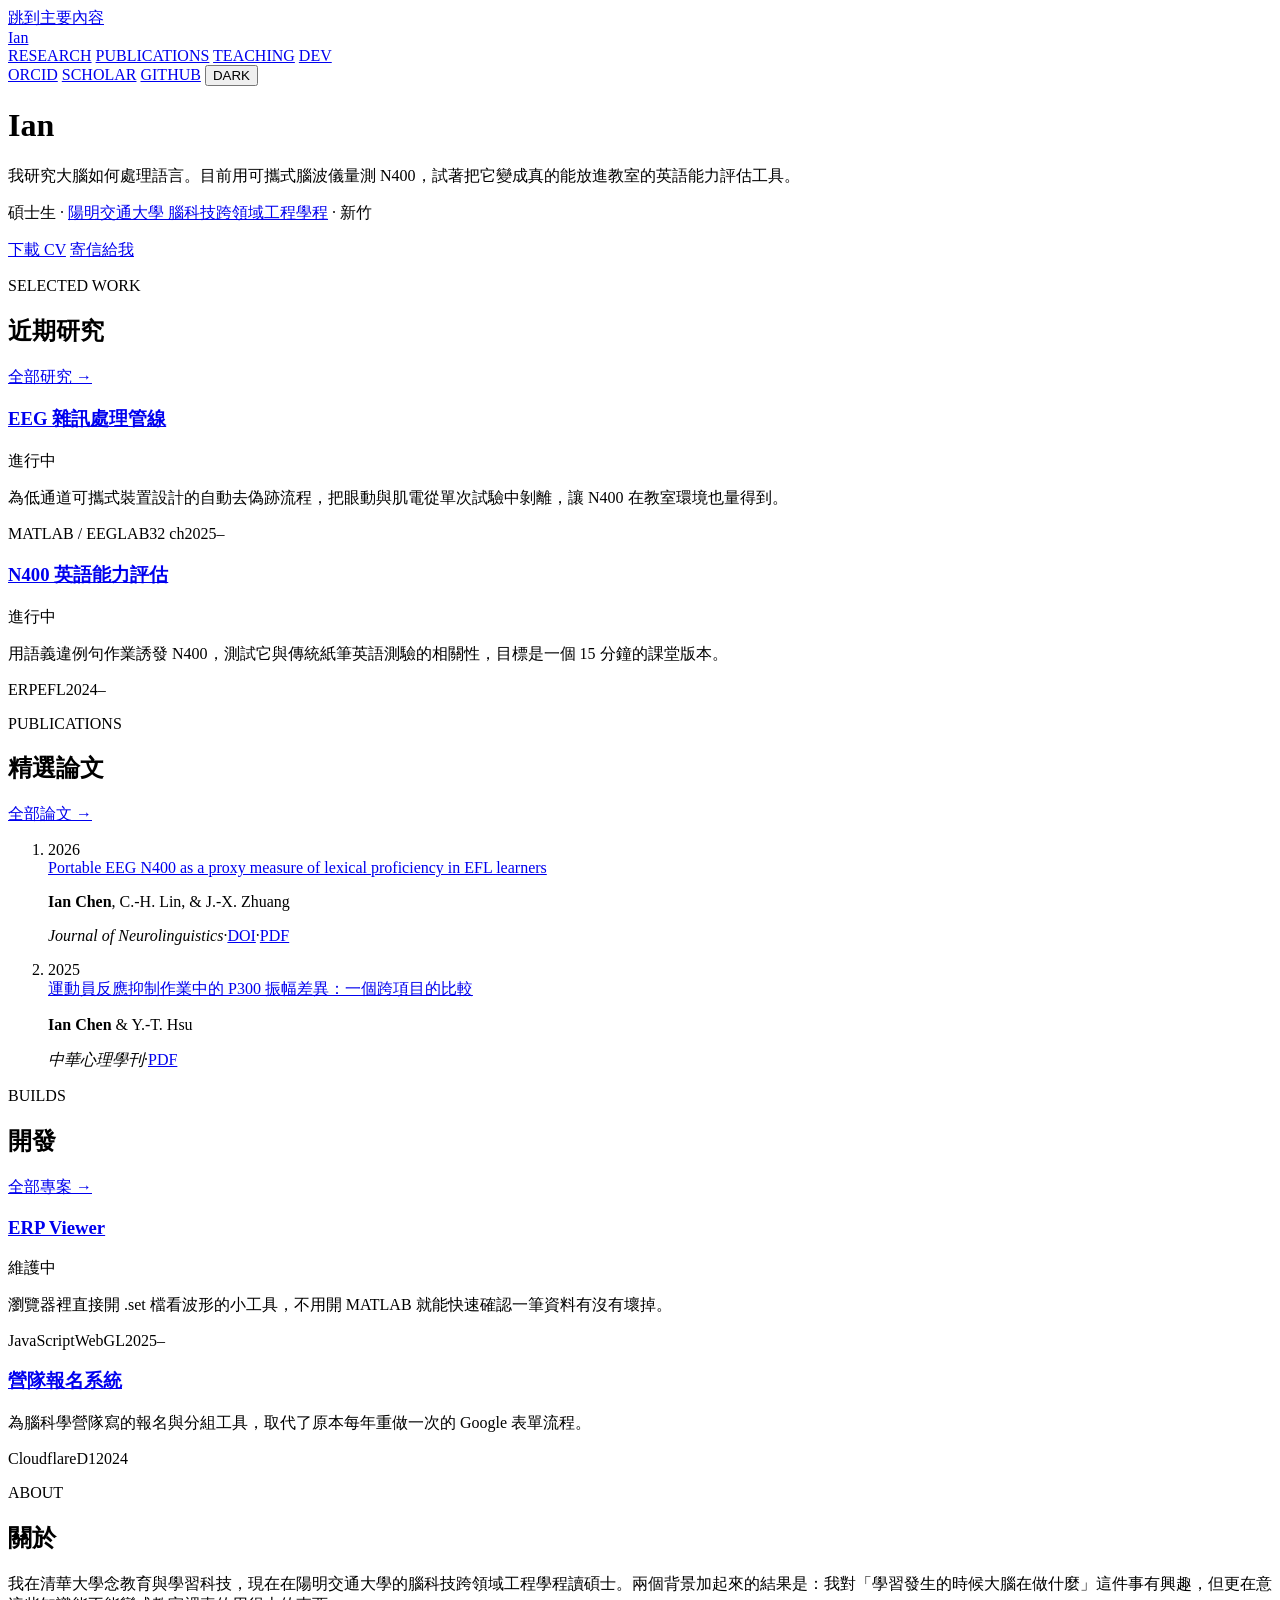
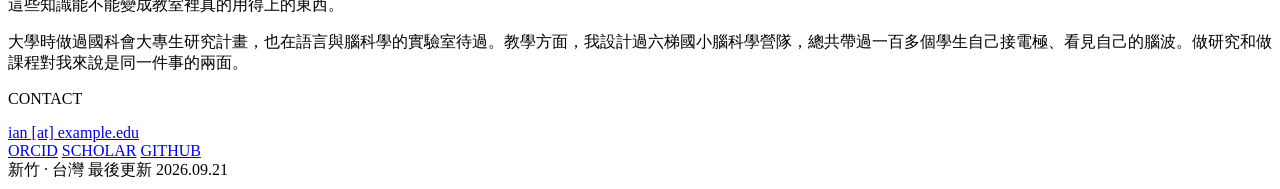
==== public/index.html @ cc83b5e9 "Add files via upload" ====
<!DOCTYPE html>
<html lang="zh-Hant-TW" class="no-js">
<head>
  <meta charset="utf-8">
  <meta name="viewport" content="width=device-width, initial-scale=1">
  <title>Ian — 認知神經科學與教育科技</title>
  <meta name="description" content="我研究大腦如何處理語言。可攜式腦波儀、N400、以及能真的放進教室的英語能力評估工具。">
  <link rel="canonical" href="https://hungyi-tw.net/">
  <meta property="og:type" content="website">
  <meta property="og:title" content="Ian — 認知神經科學與教育科技">
  <meta property="og:description" content="我研究大腦如何處理語言。可攜式腦波儀、N400、以及能真的放進教室的英語能力評估工具。">
  <meta property="og:url" content="https://hungyi-tw.net/">
  <meta property="og:locale" content="zh_TW">
  <meta name="theme-color" content="#faf8f4" media="(prefers-color-scheme: light)">
  <meta name="theme-color" content="#151412" media="(prefers-color-scheme: dark)">
  <link rel="icon" href="/favicon.svg" type="image/svg+xml">
  <link rel="preconnect" href="https://fonts.googleapis.com">
  <link rel="preconnect" href="https://fonts.gstatic.com" crossorigin>
  <link rel="stylesheet" href="https://fonts.googleapis.com/css2?family=Newsreader:opsz,wght@6..72,400;6..72,500&amp;family=Noto+Serif+TC:wght@400;500&amp;family=IBM+Plex+Sans:wght@400;500;600&amp;family=IBM+Plex+Sans+TC:wght@400;500;600&amp;family=IBM+Plex+Mono:wght@400&amp;display=swap">
  <link rel="stylesheet" href="/assets/css/tokens.css">
  <link rel="stylesheet" href="/assets/css/site.css">
  <script>
    /* 在畫面繪製前套用主題，避免切換時閃一下白底 */
    (function () {
      var r = document.documentElement;
      r.classList.remove('no-js');
      try { var t = localStorage.getItem('theme'); if (t === 'light' || t === 'dark') r.setAttribute('data-theme', t); } catch (e) {}
      /* 保險：site.js 若載入失敗，2 秒後仍把所有內容顯示出來 */
      setTimeout(function () { r.classList.add('reveal-fallback'); }, 2000);
    })();
  </script>
</head>
<body>
  <a class="skip-link body-sm" href="#main">跳到主要內容</a>
  <header class="site-header">
    <div class="wrap wrap--wide">
      <div class="site-header__bar">
        <a class="site-header__mark" href="/">Ian</a>
        <nav class="site-nav label" aria-label="主要導覽">
        <a href="/research/">RESEARCH</a>
        <a href="/publications/">PUBLICATIONS</a>
        <a href="/teaching/">TEACHING</a>
        <a href="/dev/">DEV</a>
        </nav>
        <div class="site-header__aside label">
        <a href="https://orcid.org/0000-0000-0000-0000" rel="me noopener" target="_blank">ORCID</a>
        <a href="https://scholar.google.com/" rel="me noopener" target="_blank">SCHOLAR</a>
        <a href="https://github.com/" rel="me noopener" target="_blank">GITHUB</a>
          <button class="theme-toggle" type="button" data-theme-toggle>DARK</button>
        </div>
      </div>
    </div>
  </header>

  <main id="main">
      <!-- TODO: 把 Hero 的姓名換成你希望對外顯示的名字（中文全名或 Ian） -->
    <div class="wrap wrap--wide hero">
      <h1 class="hero__name display-xl">Ian</h1>
      <p class="hero__lead lead">我研究大腦如何處理語言。目前用可攜式腦波儀量測 N400，試著把它變成真的能放進教室的英語能力評估工具。</p>
      <p class="hero__meta caption">
        <span class="hero__dot" aria-hidden="true"></span>
        <span>碩士生 · <a href="https://www.nycu.edu.tw/" target="_blank" rel="noopener">陽明交通大學 腦科技跨領域工程學程</a> · 新竹</span>
      </p>
      <p class="hero__actions">
        <a class="btn btn--primary" href="/cv.pdf">下載 CV</a>
        <a class="btn btn--secondary" href="mailto:ian@example.edu">寄信給我</a>
      </p>
    </div>

    <section class="section wrap wrap--wide reveal">
      <p class="section__kicker label">SELECTED WORK</p>
      <div class="section__row">
        <h2 class="section__title h1">近期研究</h2>
        <a class="section__more body-sm" href="/research/">全部研究 →</a>
      </div>
      <div class="section__body">
        <div class="card-grid">
        <article class="card">
          <div class="card__top">
            <h3 class="card__title h2"><a href="/research/">EEG 雜訊處理管線</a></h3>
            <span class="tag tag--accent">進行中</span>
          </div>
          <p class="card__desc body-sm">為低通道可攜式裝置設計的自動去偽跡流程，把眼動與肌電從單次試驗中剝離，讓 N400 在教室環境也量得到。</p>
          <p class="card__stats mono-sm"><span>MATLAB / EEGLAB</span><span>32 ch</span><span>2025–</span></p>
        </article>
        <article class="card">
          <div class="card__top">
            <h3 class="card__title h2"><a href="/research/">N400 英語能力評估</a></h3>
            <span class="tag tag--accent">進行中</span>
          </div>
          <p class="card__desc body-sm">用語義違例句作業誘發 N400，測試它與傳統紙筆英語測驗的相關性，目標是一個 15 分鐘的課堂版本。</p>
          <p class="card__stats mono-sm"><span>ERP</span><span>EFL</span><span>2024–</span></p>
        </article>
        </div>
      </div>
    </section>
    <section class="section wrap wrap--wide reveal">
      <p class="section__kicker label">PUBLICATIONS</p>
      <div class="section__row">
        <h2 class="section__title h1">精選論文</h2>
        <a class="section__more body-sm" href="/publications/">全部論文 →</a>
      </div>
      <div class="section__body">
      <!-- TODO: 以下三筆為佔位資料，請換成真實的題目、作者列、期刊與連結；沒有 DOI 就把該連結整個拿掉 -->
        <ol class="pub-list">
          <li class="pub-list__item">
            <span class="pub-list__year mono-sm">2026</span>
            <div>
              <a class="pub-list__title h3" href="#">Portable EEG N400 as a proxy measure of lexical proficiency in EFL learners</a>
              <p class="pub-list__authors body-sm"><strong>Ian Chen</strong>, C.-H. Lin, &amp; J.-X. Zhuang</p>
              <p class="pub-list__venue caption"><em>Journal of Neurolinguistics</em><span>·</span><a href="#">DOI</a><span>·</span><a href="#">PDF</a></p>
            </div>
          </li>
          <li class="pub-list__item">
            <span class="pub-list__year mono-sm">2025</span>
            <div>
              <a class="pub-list__title h3" href="#">運動員反應抑制作業中的 P300 振幅差異：一個跨項目的比較</a>
              <p class="pub-list__authors body-sm"><strong>Ian Chen</strong> &amp; Y.-T. Hsu</p>
              <p class="pub-list__venue caption"><em>中華心理學刊</em><span>·</span><a href="#">PDF</a></p>
            </div>
          </li>
        </ol>
      </div>
    </section>
    <section class="section wrap wrap--wide reveal">
      <p class="section__kicker label">BUILDS</p>
      <div class="section__row">
        <h2 class="section__title h1">開發</h2>
        <a class="section__more body-sm" href="/dev/">全部專案 →</a>
      </div>
      <div class="section__body">
        <div class="card-grid">
        <article class="card">
          <div class="card__top">
            <h3 class="card__title h2"><a href="/dev/">ERP Viewer</a></h3>
            <span class="tag tag--accent">維護中</span>
          </div>
          <p class="card__desc body-sm">瀏覽器裡直接開 .set 檔看波形的小工具，不用開 MATLAB 就能快速確認一筆資料有沒有壞掉。</p>
          <p class="card__stats mono-sm"><span>JavaScript</span><span>WebGL</span><span>2025–</span></p>
        </article>
        <article class="card">
          <div class="card__top">
            <h3 class="card__title h2"><a href="/dev/">營隊報名系統</a></h3>
            
          </div>
          <p class="card__desc body-sm">為腦科學營隊寫的報名與分組工具，取代了原本每年重做一次的 Google 表單流程。</p>
          <p class="card__stats mono-sm"><span>Cloudflare</span><span>D1</span><span>2024</span></p>
        </article>
        </div>
      </div>
    </section>
    <section class="section wrap wrap--wide reveal">
      <p class="section__kicker label">ABOUT</p>
      <div class="section__row">
        <h2 class="section__title h1">關於</h2>
      </div>
      <div class="section__body">
      <!-- TODO: 這兩段請用你自己的話重寫，這是整個網站最需要「像你」的地方 -->
        <div class="prose body">
          <p>我在清華大學念教育與學習科技，現在在陽明交通大學的腦科技跨領域工程學程讀碩士。兩個背景加起來的結果是：我對「學習發生的時候大腦在做什麼」這件事有興趣，但更在意這些知識能不能變成教室裡真的用得上的東西。</p>
          <p>大學時做過國科會大專生研究計畫，也在語言與腦科學的實驗室待過。教學方面，我設計過六梯國小腦科學營隊，總共帶過一百多個學生自己接電極、看見自己的腦波。做研究和做課程對我來說是同一件事的兩面。</p>
        </div>
      </div>
    </section>
  </main>

  <footer class="site-footer">
    <div class="wrap wrap--wide site-footer__inner">
      <div class="site-footer__cols">
        <div>
          <p class="site-footer__label label">CONTACT</p>
          <a class="site-footer__mail" href="mailto:ian@example.edu">ian [at] example.edu</a>
        </div>
        <nav class="site-footer__links label" aria-label="外部連結">
          <a href="https://orcid.org/0000-0000-0000-0000" rel="me noopener" target="_blank">ORCID</a>
          <a href="https://scholar.google.com/" rel="me noopener" target="_blank">SCHOLAR</a>
          <a href="https://github.com/" rel="me noopener" target="_blank">GITHUB</a>
        </nav>
      </div>
      <div class="site-footer__bottom caption">
        <span>新竹 · 台灣</span>
        <span class="mono-sm">最後更新 2026.09.21</span>
      </div>
    </div>
  </footer>

  <script src="/assets/js/site.js" defer></script>
</body>
</html>
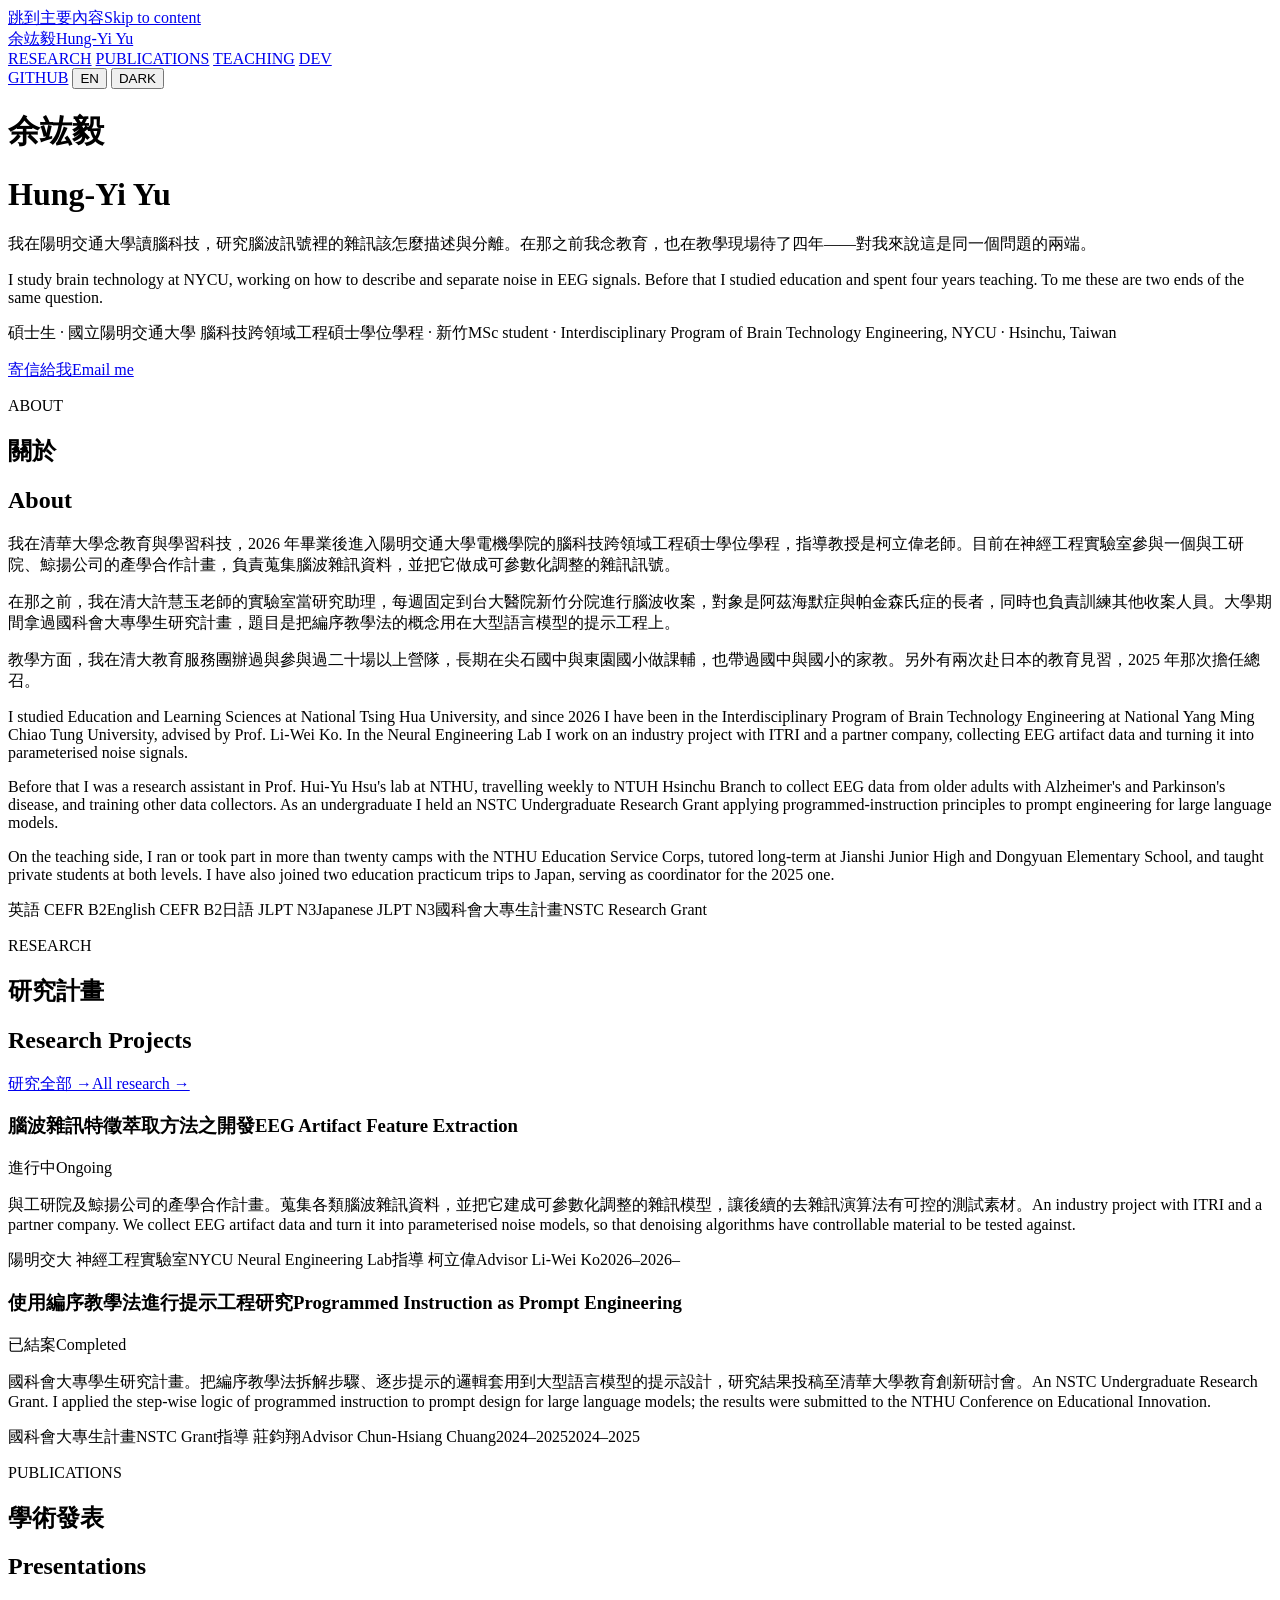
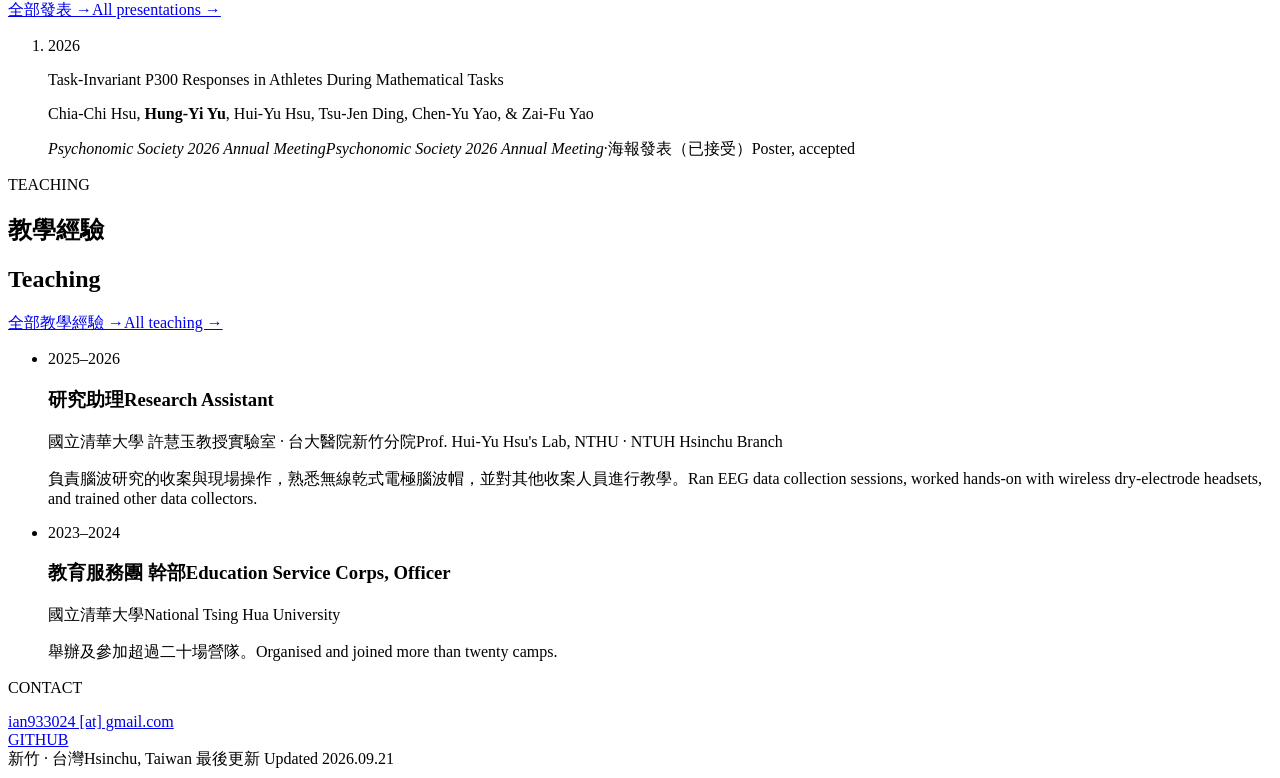
==== commit 4862bbc9: "以真實履歷資料重寫全站內容，並加入中英雙語切換 - 內容改用實際經歷：學歷、研究計畫、研討會發表、教學與海外見習 - 移除 ORCID 與 Google Scholar 連結，GitHub 改為 ia" ====
--- a/public/index.html
+++ b/public/index.html
@@ -1,16 +1,19 @@
 <!DOCTYPE html>
-<html lang="zh-Hant-TW" class="no-js">
+<html lang="zh-Hant-TW" data-lang="zh" class="no-js"
+      data-title-zh="余竑毅 — 腦科技與教育" data-title-en="Hung-Yi Yu — Brain Technology and Education"
+      data-desc-zh="陽明交通大學腦科技碩士生。腦波訊號的雜訊處理，以及四年的教育現場經驗。" data-desc-en="Master&#39;s student in brain technology at NYCU. EEG noise characterisation, and four years of hands-on teaching.">
 <head>
   <meta charset="utf-8">
   <meta name="viewport" content="width=device-width, initial-scale=1">
-  <title>Ian — 認知神經科學與教育科技</title>
-  <meta name="description" content="我研究大腦如何處理語言。可攜式腦波儀、N400、以及能真的放進教室的英語能力評估工具。">
+  <title>余竑毅 — 腦科技與教育</title>
+  <meta name="description" content="陽明交通大學腦科技碩士生。腦波訊號的雜訊處理，以及四年的教育現場經驗。">
   <link rel="canonical" href="https://hungyi-tw.net/">
   <meta property="og:type" content="website">
-  <meta property="og:title" content="Ian — 認知神經科學與教育科技">
-  <meta property="og:description" content="我研究大腦如何處理語言。可攜式腦波儀、N400、以及能真的放進教室的英語能力評估工具。">
+  <meta property="og:title" content="余竑毅 — 腦科技與教育">
+  <meta property="og:description" content="陽明交通大學腦科技碩士生。腦波訊號的雜訊處理，以及四年的教育現場經驗。">
   <meta property="og:url" content="https://hungyi-tw.net/">
   <meta property="og:locale" content="zh_TW">
+  <meta property="og:locale:alternate" content="en_US">
   <meta name="theme-color" content="#faf8f4" media="(prefers-color-scheme: light)">
   <meta name="theme-color" content="#151412" media="(prefers-color-scheme: dark)">
   <link rel="icon" href="/favicon.svg" type="image/svg+xml">
@@ -20,32 +23,37 @@
   <link rel="stylesheet" href="/assets/css/tokens.css">
   <link rel="stylesheet" href="/assets/css/site.css">
   <script>
-    /* 在畫面繪製前套用主題，避免切換時閃一下白底 */
+    /* 在畫面繪製前套用語言與主題，避免切換時閃一下 */
     (function () {
       var r = document.documentElement;
       r.classList.remove('no-js');
-      try { var t = localStorage.getItem('theme'); if (t === 'light' || t === 'dark') r.setAttribute('data-theme', t); } catch (e) {}
-      /* 保險：site.js 若載入失敗，2 秒後仍把所有內容顯示出來 */
+      try {
+        var l = localStorage.getItem('lang');
+        if (l !== 'zh' && l !== 'en') l = /^zh/i.test(navigator.language || '') ? 'zh' : 'en';
+        r.setAttribute('data-lang', l);
+        r.setAttribute('lang', l === 'en' ? 'en' : 'zh-Hant-TW');
+        var t = localStorage.getItem('theme');
+        if (t === 'light' || t === 'dark') r.setAttribute('data-theme', t);
+      } catch (e) {}
       setTimeout(function () { r.classList.add('reveal-fallback'); }, 2000);
     })();
   </script>
 </head>
 <body>
-  <a class="skip-link body-sm" href="#main">跳到主要內容</a>
+  <a class="skip-link body-sm" href="#main"><span class="i18n-zh">跳到主要內容</span><span class="i18n-en">Skip to content</span></a>
   <header class="site-header">
     <div class="wrap wrap--wide">
       <div class="site-header__bar">
-        <a class="site-header__mark" href="/">Ian</a>
-        <nav class="site-nav label" aria-label="主要導覽">
-        <a href="/research/">RESEARCH</a>
-        <a href="/publications/">PUBLICATIONS</a>
-        <a href="/teaching/">TEACHING</a>
-        <a href="/dev/">DEV</a>
+        <a class="site-header__mark" href="/"><span class="i18n-zh">余竑毅</span><span class="i18n-en">Hung-Yi Yu</span></a>
+        <nav class="site-nav label" aria-label="Main">
+          <a href="/research/">RESEARCH</a>
+          <a href="/publications/">PUBLICATIONS</a>
+          <a href="/teaching/">TEACHING</a>
+          <a href="/dev/">DEV</a>
         </nav>
         <div class="site-header__aside label">
-        <a href="https://orcid.org/0000-0000-0000-0000" rel="me noopener" target="_blank">ORCID</a>
-        <a href="https://scholar.google.com/" rel="me noopener" target="_blank">SCHOLAR</a>
-        <a href="https://github.com/" rel="me noopener" target="_blank">GITHUB</a>
+          <a href="https://github.com/ian933024" rel="me noopener" target="_blank">GITHUB</a>
+          <button class="lang-toggle" type="button" data-lang-toggle data-lang-label="en">EN</button>
           <button class="theme-toggle" type="button" data-theme-toggle>DARK</button>
         </div>
       </div>
@@ -53,43 +61,54 @@
   </header>
 
   <main id="main">
-      <!-- TODO: 把 Hero 的姓名換成你希望對外顯示的名字（中文全名或 Ian） -->
     <div class="wrap wrap--wide hero">
-      <h1 class="hero__name display-xl">Ian</h1>
-      <p class="hero__lead lead">我研究大腦如何處理語言。目前用可攜式腦波儀量測 N400，試著把它變成真的能放進教室的英語能力評估工具。</p>
+      <h1 class="hero__name display-xl i18n-zh">余竑毅</h1><h1 class="hero__name display-xl i18n-en">Hung-Yi Yu</h1>
+      <p class="hero__lead lead i18n-zh">我在陽明交通大學讀腦科技，研究腦波訊號裡的雜訊該怎麼描述與分離。在那之前我念教育，也在教學現場待了四年——對我來說這是同一個問題的兩端。</p><p class="hero__lead lead i18n-en">I study brain technology at NYCU, working on how to describe and separate noise in EEG signals. Before that I studied education and spent four years teaching. To me these are two ends of the same question.</p>
       <p class="hero__meta caption">
         <span class="hero__dot" aria-hidden="true"></span>
-        <span>碩士生 · <a href="https://www.nycu.edu.tw/" target="_blank" rel="noopener">陽明交通大學 腦科技跨領域工程學程</a> · 新竹</span>
+        <span><span class="i18n-zh">碩士生 · 國立陽明交通大學 腦科技跨領域工程碩士學位學程 · 新竹</span><span class="i18n-en">MSc student · Interdisciplinary Program of Brain Technology Engineering, NYCU · Hsinchu, Taiwan</span></span>
       </p>
       <p class="hero__actions">
-        <a class="btn btn--primary" href="/cv.pdf">下載 CV</a>
-        <a class="btn btn--secondary" href="mailto:ian@example.edu">寄信給我</a>
+        <a class="btn btn--primary" href="mailto:ian933024@gmail.com"><span class="i18n-zh">寄信給我</span><span class="i18n-en">Email me</span></a>
       </p>
     </div>
 
     <section class="section wrap wrap--wide reveal">
-      <p class="section__kicker label">SELECTED WORK</p>
+      <p class="section__kicker label">ABOUT</p>
       <div class="section__row">
-        <h2 class="section__title h1">近期研究</h2>
-        <a class="section__more body-sm" href="/research/">全部研究 →</a>
+        <h2 class="section__title h1 i18n-zh">關於</h2><h2 class="section__title h1 i18n-en">About</h2>
+      </div>
+      <div class="section__body">
+        <div class="prose body i18n-zh"><p>我在清華大學念教育與學習科技，2026 年畢業後進入陽明交通大學電機學院的腦科技跨領域工程碩士學位學程，指導教授是柯立偉老師。目前在神經工程實驗室參與一個與工研院、鯨揚公司的產學合作計畫，負責蒐集腦波雜訊資料，並把它做成可參數化調整的雜訊訊號。</p><p>在那之前，我在清大許慧玉老師的實驗室當研究助理，每週固定到台大醫院新竹分院進行腦波收案，對象是阿茲海默症與帕金森氏症的長者，同時也負責訓練其他收案人員。大學期間拿過國科會大專學生研究計畫，題目是把編序教學法的概念用在大型語言模型的提示工程上。</p><p>教學方面，我在清大教育服務團辦過與參與過二十場以上營隊，長期在尖石國中與東園國小做課輔，也帶過國中與國小的家教。另外有兩次赴日本的教育見習，2025 年那次擔任總召。</p></div>
+        <div class="prose body i18n-en"><p>I studied Education and Learning Sciences at National Tsing Hua University, and since 2026 I have been in the Interdisciplinary Program of Brain Technology Engineering at National Yang Ming Chiao Tung University, advised by Prof. Li-Wei Ko. In the Neural Engineering Lab I work on an industry project with ITRI and a partner company, collecting EEG artifact data and turning it into parameterised noise signals.</p><p>Before that I was a research assistant in Prof. Hui-Yu Hsu&#39;s lab at NTHU, travelling weekly to NTUH Hsinchu Branch to collect EEG data from older adults with Alzheimer&#39;s and Parkinson&#39;s disease, and training other data collectors. As an undergraduate I held an NSTC Undergraduate Research Grant applying programmed-instruction principles to prompt engineering for large language models.</p><p>On the teaching side, I ran or took part in more than twenty camps with the NTHU Education Service Corps, tutored long-term at Jianshi Junior High and Dongyuan Elementary School, and taught private students at both levels. I have also joined two education practicum trips to Japan, serving as coordinator for the 2025 one.</p></div>
+        <p class="tag-row" style="margin-top: var(--space-6)">
+          <span class="tag"><span class="i18n-zh">英語 CEFR B2</span><span class="i18n-en">English CEFR B2</span></span><span class="tag"><span class="i18n-zh">日語 JLPT N3</span><span class="i18n-en">Japanese JLPT N3</span></span><span class="tag tag--highlight"><span class="i18n-zh">國科會大專生計畫</span><span class="i18n-en">NSTC Research Grant</span></span>
+        </p>
+      </div>
+    </section>
+    <section class="section wrap wrap--wide reveal">
+      <p class="section__kicker label">RESEARCH</p>
+      <div class="section__row">
+        <h2 class="section__title h1 i18n-zh">研究計畫</h2><h2 class="section__title h1 i18n-en">Research Projects</h2>
+        <a class="section__more body-sm" href="/research/"><span class="i18n-zh">研究全部 →</span><span class="i18n-en">All research →</span></a>
       </div>
       <div class="section__body">
         <div class="card-grid">
         <article class="card">
           <div class="card__top">
-            <h3 class="card__title h2"><a href="/research/">EEG 雜訊處理管線</a></h3>
-            <span class="tag tag--accent">進行中</span>
+            <h3 class="card__title h2"><span><span class="i18n-zh">腦波雜訊特徵萃取方法之開發</span><span class="i18n-en">EEG Artifact Feature Extraction</span></span></h3>
+            <span class="tag tag--accent"><span class="i18n-zh">進行中</span><span class="i18n-en">Ongoing</span></span>
           </div>
-          <p class="card__desc body-sm">為低通道可攜式裝置設計的自動去偽跡流程，把眼動與肌電從單次試驗中剝離，讓 N400 在教室環境也量得到。</p>
-          <p class="card__stats mono-sm"><span>MATLAB / EEGLAB</span><span>32 ch</span><span>2025–</span></p>
+          <p class="card__desc body-sm"><span class="i18n-zh">與工研院及鯨揚公司的產學合作計畫。蒐集各類腦波雜訊資料，並把它建成可參數化調整的雜訊模型，讓後續的去雜訊演算法有可控的測試素材。</span><span class="i18n-en">An industry project with ITRI and a partner company. We collect EEG artifact data and turn it into parameterised noise models, so that denoising algorithms have controllable material to be tested against.</span></p>
+          <p class="card__stats mono-sm"><span><span class="i18n-zh">陽明交大 神經工程實驗室</span><span class="i18n-en">NYCU Neural Engineering Lab</span></span><span><span class="i18n-zh">指導 柯立偉</span><span class="i18n-en">Advisor Li-Wei Ko</span></span><span><span class="i18n-zh">2026–</span><span class="i18n-en">2026–</span></span></p>
         </article>
         <article class="card">
           <div class="card__top">
-            <h3 class="card__title h2"><a href="/research/">N400 英語能力評估</a></h3>
-            <span class="tag tag--accent">進行中</span>
+            <h3 class="card__title h2"><span><span class="i18n-zh">使用編序教學法進行提示工程研究</span><span class="i18n-en">Programmed Instruction as Prompt Engineering</span></span></h3>
+            <span class="tag tag--accent"><span class="i18n-zh">已結案</span><span class="i18n-en">Completed</span></span>
           </div>
-          <p class="card__desc body-sm">用語義違例句作業誘發 N400，測試它與傳統紙筆英語測驗的相關性，目標是一個 15 分鐘的課堂版本。</p>
-          <p class="card__stats mono-sm"><span>ERP</span><span>EFL</span><span>2024–</span></p>
+          <p class="card__desc body-sm"><span class="i18n-zh">國科會大專學生研究計畫。把編序教學法拆解步驟、逐步提示的邏輯套用到大型語言模型的提示設計，研究結果投稿至清華大學教育創新研討會。</span><span class="i18n-en">An NSTC Undergraduate Research Grant. I applied the step-wise logic of programmed instruction to prompt design for large language models; the results were submitted to the NTHU Conference on Educational Innovation.</span></p>
+          <p class="card__stats mono-sm"><span><span class="i18n-zh">國科會大專生計畫</span><span class="i18n-en">NSTC Grant</span></span><span><span class="i18n-zh">指導 莊鈞翔</span><span class="i18n-en">Advisor Chun-Hsiang Chuang</span></span><span><span class="i18n-zh">2024–2025</span><span class="i18n-en">2024–2025</span></span></p>
         </article>
         </div>
       </div>
@@ -97,69 +116,47 @@
     <section class="section wrap wrap--wide reveal">
       <p class="section__kicker label">PUBLICATIONS</p>
       <div class="section__row">
-        <h2 class="section__title h1">精選論文</h2>
-        <a class="section__more body-sm" href="/publications/">全部論文 →</a>
+        <h2 class="section__title h1 i18n-zh">學術發表</h2><h2 class="section__title h1 i18n-en">Presentations</h2>
+        <a class="section__more body-sm" href="/publications/"><span class="i18n-zh">全部發表 →</span><span class="i18n-en">All presentations →</span></a>
       </div>
       <div class="section__body">
-      <!-- TODO: 以下三筆為佔位資料，請換成真實的題目、作者列、期刊與連結；沒有 DOI 就把該連結整個拿掉 -->
         <ol class="pub-list">
           <li class="pub-list__item">
             <span class="pub-list__year mono-sm">2026</span>
             <div>
-              <a class="pub-list__title h3" href="#">Portable EEG N400 as a proxy measure of lexical proficiency in EFL learners</a>
-              <p class="pub-list__authors body-sm"><strong>Ian Chen</strong>, C.-H. Lin, &amp; J.-X. Zhuang</p>
-              <p class="pub-list__venue caption"><em>Journal of Neurolinguistics</em><span>·</span><a href="#">DOI</a><span>·</span><a href="#">PDF</a></p>
-            </div>
-          </li>
-          <li class="pub-list__item">
-            <span class="pub-list__year mono-sm">2025</span>
-            <div>
-              <a class="pub-list__title h3" href="#">運動員反應抑制作業中的 P300 振幅差異：一個跨項目的比較</a>
-              <p class="pub-list__authors body-sm"><strong>Ian Chen</strong> &amp; Y.-T. Hsu</p>
-              <p class="pub-list__venue caption"><em>中華心理學刊</em><span>·</span><a href="#">PDF</a></p>
+              <p class="pub-list__title h3">Task-Invariant P300 Responses in Athletes During Mathematical Tasks</p>
+              <p class="pub-list__authors body-sm">Chia-Chi Hsu, <strong>Hung-Yi Yu</strong>, Hui-Yu Hsu, Tsu-Jen Ding, Chen-Yu Yao, &amp; Zai-Fu Yao</p>
+              <p class="pub-list__venue caption"><em><span class="i18n-zh">Psychonomic Society 2026 Annual Meeting</span><span class="i18n-en">Psychonomic Society 2026 Annual Meeting</span></em><span>·</span><span><span class="i18n-zh">海報發表（已接受）</span><span class="i18n-en">Poster, accepted</span></span></p>
             </div>
           </li>
         </ol>
       </div>
     </section>
     <section class="section wrap wrap--wide reveal">
-      <p class="section__kicker label">BUILDS</p>
+      <p class="section__kicker label">TEACHING</p>
       <div class="section__row">
-        <h2 class="section__title h1">開發</h2>
-        <a class="section__more body-sm" href="/dev/">全部專案 →</a>
+        <h2 class="section__title h1 i18n-zh">教學經驗</h2><h2 class="section__title h1 i18n-en">Teaching</h2>
+        <a class="section__more body-sm" href="/teaching/"><span class="i18n-zh">全部教學經驗 →</span><span class="i18n-en">All teaching →</span></a>
       </div>
       <div class="section__body">
-        <div class="card-grid">
-        <article class="card">
-          <div class="card__top">
-            <h3 class="card__title h2"><a href="/dev/">ERP Viewer</a></h3>
-            <span class="tag tag--accent">維護中</span>
-          </div>
-          <p class="card__desc body-sm">瀏覽器裡直接開 .set 檔看波形的小工具，不用開 MATLAB 就能快速確認一筆資料有沒有壞掉。</p>
-          <p class="card__stats mono-sm"><span>JavaScript</span><span>WebGL</span><span>2025–</span></p>
-        </article>
-        <article class="card">
-          <div class="card__top">
-            <h3 class="card__title h2"><a href="/dev/">營隊報名系統</a></h3>
-            
-          </div>
-          <p class="card__desc body-sm">為腦科學營隊寫的報名與分組工具，取代了原本每年重做一次的 Google 表單流程。</p>
-          <p class="card__stats mono-sm"><span>Cloudflare</span><span>D1</span><span>2024</span></p>
-        </article>
-        </div>
-      </div>
-    </section>
-    <section class="section wrap wrap--wide reveal">
-      <p class="section__kicker label">ABOUT</p>
-      <div class="section__row">
-        <h2 class="section__title h1">關於</h2>
-      </div>
-      <div class="section__body">
-      <!-- TODO: 這兩段請用你自己的話重寫，這是整個網站最需要「像你」的地方 -->
-        <div class="prose body">
-          <p>我在清華大學念教育與學習科技，現在在陽明交通大學的腦科技跨領域工程學程讀碩士。兩個背景加起來的結果是：我對「學習發生的時候大腦在做什麼」這件事有興趣，但更在意這些知識能不能變成教室裡真的用得上的東西。</p>
-          <p>大學時做過國科會大專生研究計畫，也在語言與腦科學的實驗室待過。教學方面，我設計過六梯國小腦科學營隊，總共帶過一百多個學生自己接電極、看見自己的腦波。做研究和做課程對我來說是同一件事的兩面。</p>
-        </div>
+        <ul class="entry-list">
+          <li class="entry-list__item">
+            <span class="entry-list__when mono-sm">2025–2026</span>
+            <div>
+              <h3 class="entry-list__title h3"><span class="i18n-zh">研究助理</span><span class="i18n-en">Research Assistant</span></h3>
+              <p class="entry-list__where caption"><span class="i18n-zh">國立清華大學 許慧玉教授實驗室 · 台大醫院新竹分院</span><span class="i18n-en">Prof. Hui-Yu Hsu&#39;s Lab, NTHU · NTUH Hsinchu Branch</span></p>
+              <p class="entry-list__desc body-sm"><span class="i18n-zh">負責腦波研究的收案與現場操作，熟悉無線乾式電極腦波帽，並對其他收案人員進行教學。</span><span class="i18n-en">Ran EEG data collection sessions, worked hands-on with wireless dry-electrode headsets, and trained other data collectors.</span></p>
+            </div>
+          </li>
+          <li class="entry-list__item">
+            <span class="entry-list__when mono-sm">2023–2024</span>
+            <div>
+              <h3 class="entry-list__title h3"><span class="i18n-zh">教育服務團 幹部</span><span class="i18n-en">Education Service Corps, Officer</span></h3>
+              <p class="entry-list__where caption"><span class="i18n-zh">國立清華大學</span><span class="i18n-en">National Tsing Hua University</span></p>
+              <p class="entry-list__desc body-sm"><span class="i18n-zh">舉辦及參加超過二十場營隊。</span><span class="i18n-en">Organised and joined more than twenty camps.</span></p>
+            </div>
+          </li>
+        </ul>
       </div>
     </section>
   </main>
@@ -169,17 +166,15 @@
       <div class="site-footer__cols">
         <div>
           <p class="site-footer__label label">CONTACT</p>
-          <a class="site-footer__mail" href="mailto:ian@example.edu">ian [at] example.edu</a>
+          <a class="site-footer__mail" href="mailto:ian933024@gmail.com">ian933024 [at] gmail.com</a>
         </div>
-        <nav class="site-footer__links label" aria-label="外部連結">
-          <a href="https://orcid.org/0000-0000-0000-0000" rel="me noopener" target="_blank">ORCID</a>
-          <a href="https://scholar.google.com/" rel="me noopener" target="_blank">SCHOLAR</a>
-          <a href="https://github.com/" rel="me noopener" target="_blank">GITHUB</a>
+        <nav class="site-footer__links label" aria-label="Links">
+          <a href="https://github.com/ian933024" rel="me noopener" target="_blank">GITHUB</a>
         </nav>
       </div>
       <div class="site-footer__bottom caption">
-        <span>新竹 · 台灣</span>
-        <span class="mono-sm">最後更新 2026.09.21</span>
+        <span><span class="i18n-zh">新竹 · 台灣</span><span class="i18n-en">Hsinchu, Taiwan</span></span>
+        <span class="mono-sm"><span class="i18n-zh">最後更新 </span><span class="i18n-en">Updated </span>2026.09.21</span>
       </div>
     </div>
   </footer>
